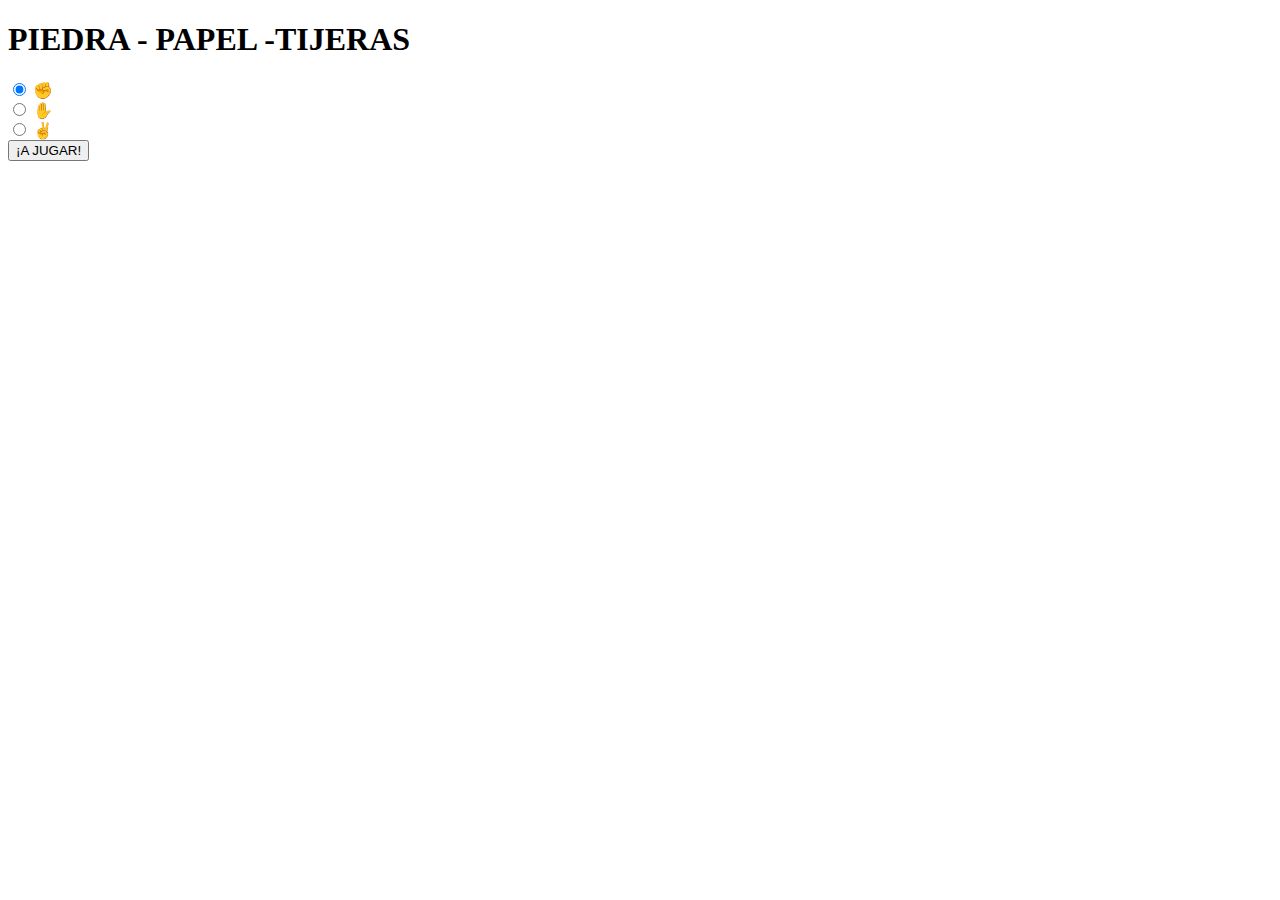
==== piedra_papel_tijeras.html @ ff165b3a "app 08/04" ====
<!DOCTYPE html>
<html lang="es">
<head>
    <meta charset="UTF-8">
    <meta name="viewport" content="width=device-width, initial-scale=1.0">
    <title>Piedra Papel Tijeras</title>
    <link rel="stylesheet" href="css/style.css">
    <link rel="shortcut icon" href="img/favicon.ico" type="image/x-icon">
</head>
<body>
    <header>
        <h1>PIEDRA - PAPEL -TIJERAS</h1>
    </header>
    <main>
        <form name = "juego">
            <div>
                <div>
                    <input type="radio" name="jugada" id="piedra" value = "1" checked>
                    <label for="piedra">✊</label>
                </div>
                <div>
                    <input type="radio" name="jugada" id="papel" value = "2">
                    <label for="papel">✋</label>
                </div>
                <div>
                    <input type="radio" name="jugada" id="tijeras" value = "3">
                    <label for="tijeras">✌</label>
                </div>
            </div>
            <button type="submit">¡A JUGAR!</button>
        </form>
        <div id = "respuesta"></div>
        <div id = "imagen"></div>
        <audio  id="victoria">
            <source src="assets/aplausos.mp3" type="audio/mpg">
        </audio>
        <audio  id="empate">
            <source src="assets/alarma.mp3" type="audio/mpg">
        </audio>
        <audio  id="derrota">
            <source src="assets/gameover.mp3" type="audio/mpg">
        </audio>
    </main>
    <script src="js/game.js"></script>
</body>
</html>
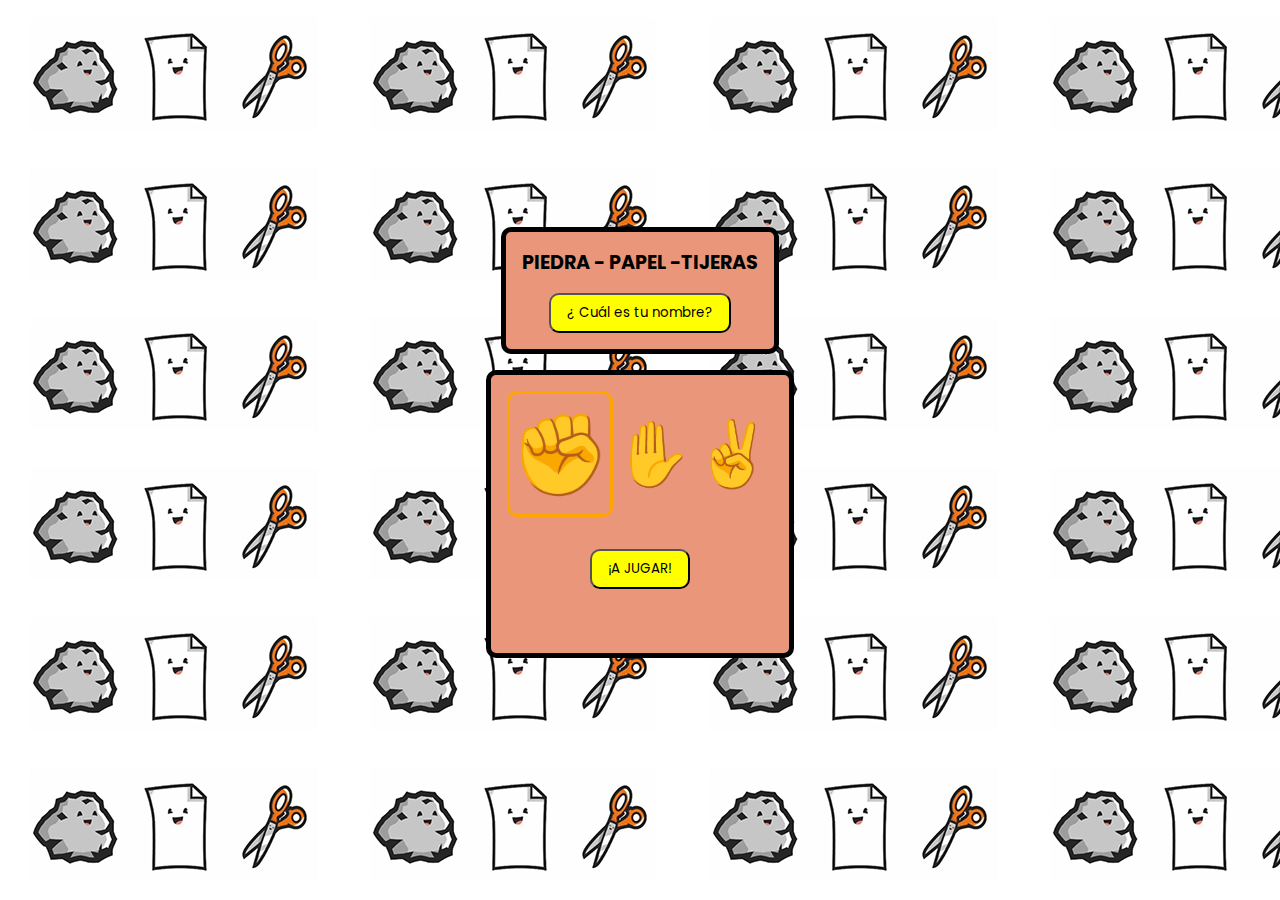
==== commit 050a2f05: "avance juego" ====
--- a/piedra_papel_tijeras.html
+++ b/piedra_papel_tijeras.html
@@ -10,9 +10,11 @@
 <body>
     <header>
         <h1>PIEDRA - PAPEL -TIJERAS</h1>
+        <button type = "button">¿ Cuál es tu nombre?</button>
+        <p></p>
     </header>
     <main>
-        <form name = "juego">
+        <form name = "formJuego">
             <div>
                 <div>
                     <input type="radio" name="jugada" id="piedra" value = "1" checked>
--- a/css/style.css
+++ b/css/style.css
@@ -0,0 +1,95 @@
+@import url('https://fonts.googleapis.com/css2?family=Poppins:ital,wght@0,100;0,200;0,300;0,400;0,500;0,600;0,700;0,800;0,900;1,100;1,200;1,300;1,400;1,500;1,600;1,700;1,800;1,900&display=swap');
+* {
+    margin:0;
+    padding: 0;
+    box-sizing: border-box;
+    font-family: Poppins, Arial, Helvetica, sans-serif;
+}
+
+:root {
+    --width : 450px;
+
+}
+
+h1 {
+    text-align: center;
+    margin-bottom: 1rem;
+    font-size: 1.2rem;
+}
+
+body {
+    background-image: url(../img/Piedra-papel-o-tijera_350x150.jpg);
+    display: flex;
+    flex-direction: column;
+    justify-content: center;
+    align-items: center;
+    height: 100vb;
+    padding: 2%;
+}
+
+header, main {
+    background-color: darksalmon;
+    border: 5px solid black;
+    padding: 1rem;
+    border-radius: 10px;
+}
+
+main {
+    max-width: var(--width);
+    margin: 1rem auto ;
+    div {
+        display: flex;
+        justify-content: space-between;
+        align-items: center;
+        margin-bottom: 1rem;
+    }
+
+    label {
+        font-size: 4rem;
+        /* background-image: linear-gradient(#ccc,#ccc); */
+    }
+
+    input {
+        display: none;
+    }
+    input:checked + label {
+        border: 3px solid orange;
+        border-radius: 10px;
+        font-size: 5rem;
+    }
+
+    button {
+        padding: .5rem 1rem;
+        border-radius: 10px;
+        background-color: yellow;    
+    }
+}
+
+form {
+    text-align: center;
+}
+header {
+    text-align: center;
+    padding: 1rem ;
+    border: 5px solid black;
+    border-radius: 10px;
+    
+    button {
+    padding: .5rem 1rem;
+    border-radius: 10px;
+    background-color: yellow;
+}
+
+p {
+    font-size: 1.2rem;
+}
+}
+
+#respuesta {
+    padding: 1rem 2rem 1rem ;
+}
+
+#imagen {
+    width: 100%;
+    display: block;
+}